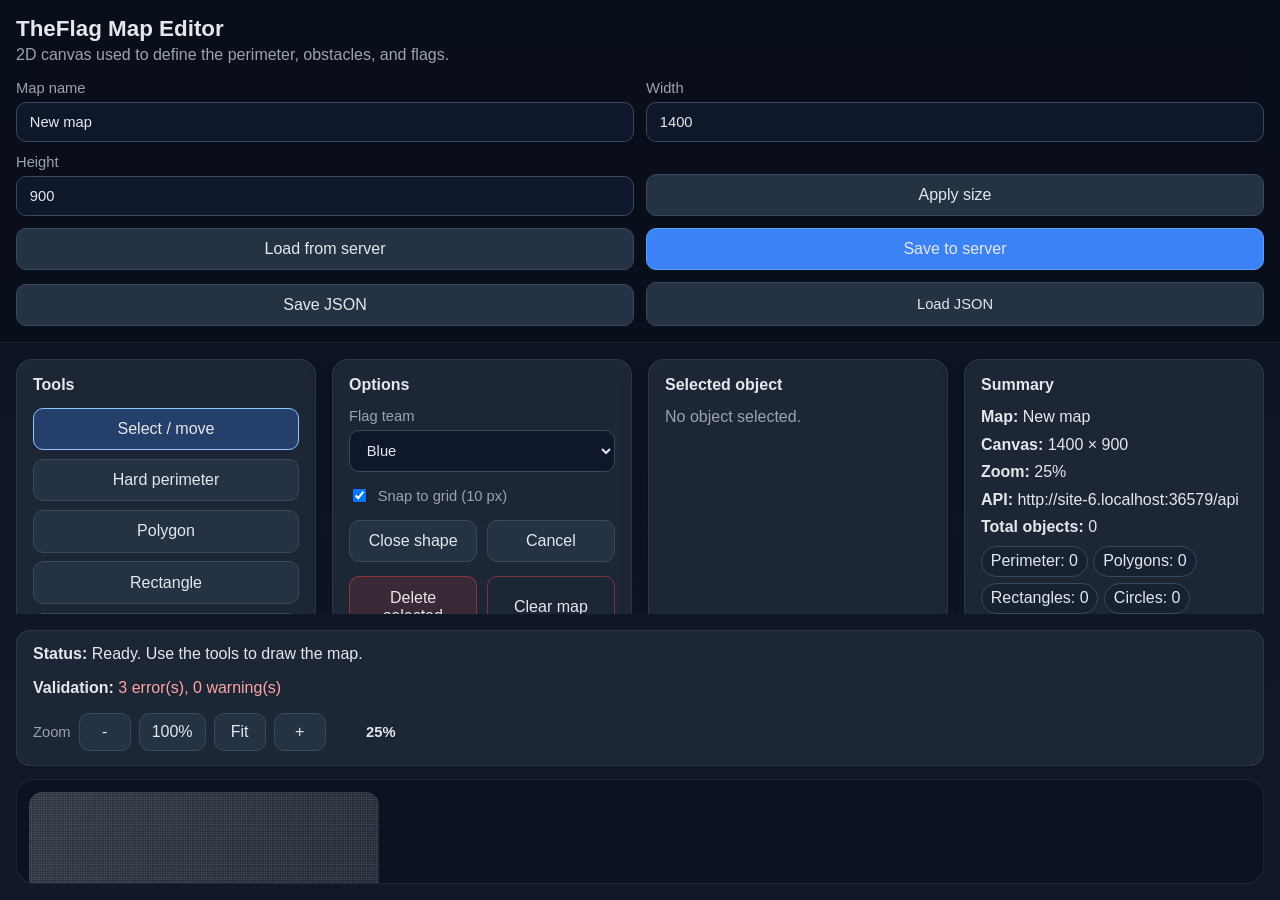
==== client-pwa/editor/index.html @ cf9e2ecb "First commit" ====
<!DOCTYPE html>
<html lang="en">
<head>
  <meta charset="UTF-8" />
  <meta name="viewport" content="width=device-width, initial-scale=1.0" />
  <title>TheFlag Map Editor</title>
  <link rel="stylesheet" href="styles.css" />
</head>
<body>
  <div class="app-shell">
    <header class="topbar">
      <div class="brand-block">
        <h1>TheFlag Map Editor</h1>
        <p>2D canvas used to define the perimeter, obstacles, and flags.</p>
      </div>

      <div class="topbar-actions">
        <label>
          <span>Map name</span>
          <input id="mapNameInput" type="text" value="New map" maxlength="80" />
        </label>

        <label>
          <span>Width</span>
          <input id="mapWidthInput" type="number" min="400" max="4000" step="10" value="1400" />
        </label>

        <label>
          <span>Height</span>
          <input id="mapHeightInput" type="number" min="300" max="3000" step="10" value="900" />
        </label>

        <button id="applyCanvasSizeBtn" class="secondary">Apply size</button>
        <button id="loadServerMapBtn" class="secondary">Load from server</button>
        <button id="saveServerMapBtn" class="primary">Save to server</button>
        <button id="saveJsonBtn" class="secondary">Save JSON</button>

        <label class="file-loader secondary file-loader-label">
          <span>Load JSON</span>
          <input id="loadJsonInput" type="file" accept="application/json,.json" />
        </label>
      </div>
    </header>

    <main class="workspace">
      <aside class="sidebar left-sidebar">
        <section class="panel">
          <h2>Tools</h2>
          <div id="toolButtons" class="tool-grid">
            <button data-tool="select" class="tool-button active">Select / move</button>
            <button data-tool="perimeter" class="tool-button">Hard perimeter</button>
            <button data-tool="polygon" class="tool-button">Polygon</button>
            <button data-tool="rect" class="tool-button">Rectangle</button>
            <button data-tool="circle" class="tool-button">Circle</button>
            <button data-tool="flag" class="tool-button">Flag</button>
          </div>
        </section>

        <section class="panel">
          <h2>Options</h2>
          <div class="panel-stack">
            <label>
              <span>Flag team</span>
              <select id="flagTeamSelect">
                <option value="blue">Blue</option>
                <option value="red">Red</option>
              </select>
            </label>

            <label class="checkbox-row">
              <input id="snapToGridInput" type="checkbox" checked />
              <span>Snap to grid (10 px)</span>
            </label>

            <div class="button-row">
              <button id="finishShapeBtn" class="secondary">Close shape</button>
              <button id="cancelShapeBtn" class="secondary">Cancel</button>
            </div>

            <div class="button-row">
              <button id="deleteSelectedBtn" class="danger">Delete selected</button>
              <button id="clearAllBtn" class="danger ghost">Clear map</button>
            </div>
          </div>
        </section>

        <section class="panel compact-panel">
          <h2>Selected object</h2>
          <div id="selectedObjectDetails" class="selected-details empty-state">No object selected.</div>
        </section>

        <section class="panel compact-panel">
          <h2>Summary</h2>
          <div id="summaryBlock" class="summary-block"></div>
        </section>

        <section class="panel">
          <h2>Instructions</h2>
          <ul class="help-list">
            <li><strong>Perimeter / Polygon:</strong> click to add vertices. Close the shape with the first point, <kbd>Enter</kbd>, or the <em>Close shape</em> button.</li>
            <li><strong>Rectangle / Circle:</strong> click and drag.</li>
            <li><strong>Flag:</strong> click to place it. Change the team in the dropdown.</li>
            <li><strong>Selection:</strong> click an object to move it. If it is selected and is not a circle, drag its points for precise editing.</li>
            <li><strong>Pan:</strong> in selection mode, use <kbd>Ctrl</kbd> + drag to move around the map while zoomed in.</li>
            <li><strong>Zoom:</strong> use the buttons, <kbd>+</kbd>, <kbd>-</kbd>, <kbd>0</kbd>, or the mouse wheel over the map. Zoom stays centered on the current cursor position.</li>
            <li><strong>JSON:</strong> save the map and reload it whenever you want.</li>
            <li><strong>Server:</strong> use <em>Load from server</em> to fetch <code>GET /api/map</code> and <em>Save to server</em> to send <code>PUT /api/map</code>.</li>
          </ul>
        </section>
      </aside>

      <section class="canvas-section">
        <div class="canvas-toolbar">
          <div>
            <strong>Status:</strong>
            <span id="statusText">Ready.</span>
          </div>
          <div>
            <strong>Validation:</strong>
            <span id="validationText">Not validated.</span>
          </div>
          <div class="zoom-controls">
            <span class="zoom-label">Zoom</span>
            <button id="zoomOutBtn" type="button" class="secondary">-</button>
            <button id="zoomResetBtn" type="button" class="secondary">100%</button>
            <button id="zoomFitBtn" type="button" class="secondary">Fit</button>
            <button id="zoomInBtn" type="button" class="secondary">+</button>
            <span id="zoomValue" class="zoom-value">100%</span>
          </div>
        </div>

        <div id="canvasWrapper" class="canvas-wrapper">
          <div id="canvasContent" class="canvas-content">
            <canvas id="editorCanvas" width="1400" height="900"></canvas>
          </div>
        </div>
      </section>
    </main>
  </div>

  <script src="app.js"></script>
</body>
</html>
---- client-pwa/editor/styles.css ----
:root {
  --bg: #111827;
  --panel: #1f2937;
  --panel-2: #243244;
  --border: #39485e;
  --text: #e5e7eb;
  --muted: #9ca3af;
  --primary: #3b82f6;
  --danger: #ef4444;
  --success: #10b981;
  --warning: #f59e0b;
  --grid: rgba(255, 255, 255, 0.07);
}

* {
  box-sizing: border-box;
}

html, body {
  height: 100%;
  margin: 0;
  overflow: hidden;
  font-family: Inter, Segoe UI, Roboto, Arial, sans-serif;
  color: var(--text);
  background: linear-gradient(180deg, #0b1220 0%, #111827 100%);
}

body {
  min-height: 100vh;
  overflow: hidden;
}

button,
input,
select {
  font: inherit;
}

button {
  cursor: pointer;
  border: 1px solid var(--border);
  background: var(--panel-2);
  color: var(--text);
  border-radius: 10px;
  padding: 0.7rem 0.9rem;
  transition: transform 0.08s ease, background 0.15s ease, border-color 0.15s ease;
}

button:hover,
.file-loader-label:hover {
  border-color: #5f7a9b;
  background: #304157;
}

button:active {
  transform: translateY(1px);
}

button:disabled {
  opacity: 0.6;
  cursor: wait;
  transform: none;
}

button.primary {
  background: var(--primary);
  border-color: #5ca0ff;
}

button.secondary,
.file-loader-label {
  background: var(--panel-2);
}

button.danger {
  background: rgba(239, 68, 68, 0.14);
  border-color: rgba(239, 68, 68, 0.45);
}

button.ghost {
  background: transparent;
}

input[type="text"],
input[type="number"],
select {
  width: 100%;
  background: #0f172a;
  color: var(--text);
  border: 1px solid var(--border);
  border-radius: 10px;
  padding: 0.7rem 0.8rem;
}

label {
  display: flex;
  flex-direction: column;
  gap: 0.35rem;
  color: var(--muted);
  font-size: 0.92rem;
}

.file-loader-label {
  position: relative;
  display: inline-flex;
  align-items: center;
  justify-content: center;
  min-height: 44px;
  padding: 0.7rem 0.9rem;
  border-radius: 10px;
  border: 1px solid var(--border);
  color: var(--text);
}

.file-loader-label input {
  position: absolute;
  inset: 0;
  opacity: 0;
  cursor: pointer;
}

.app-shell {
  display: flex;
  flex-direction: column;
  height: 100vh;
  min-height: 100vh;
  overflow: hidden;
}

.topbar {
  display: grid;
  grid-template-columns: minmax(260px, 420px) 1fr;
  gap: 1rem;
  padding: 1rem;
  border-bottom: 1px solid rgba(255, 255, 255, 0.08);
  background: rgba(9, 14, 24, 0.75);
  backdrop-filter: blur(10px);
}

.brand-block h1 {
  margin: 0 0 0.25rem 0;
  font-size: 1.4rem;
}

.brand-block p {
  margin: 0;
  color: var(--muted);
}

.topbar-actions {
  display: grid;
  grid-template-columns: minmax(180px, 240px) 110px 110px repeat(5, auto);
  gap: 0.75rem;
  align-items: end;
}

.workspace {
  flex: 1;
  display: grid;
  grid-template-columns: 320px minmax(0, 1fr);
  gap: 1rem;
  padding: 1rem;
  min-height: 0;
  overflow: hidden;
}

.sidebar,
.canvas-section {
  min-height: 0;
}

.sidebar {
  display: flex;
  flex-direction: column;
  gap: 1rem;
  overflow: auto;
}

.panel {
  background: rgba(31, 41, 55, 0.92);
  border: 1px solid rgba(255, 255, 255, 0.08);
  border-radius: 16px;
  padding: 1rem;
  box-shadow: 0 8px 30px rgba(0, 0, 0, 0.18);
}

.compact-panel {
  padding-bottom: 0.9rem;
}

.panel h2 {
  margin: 0 0 0.85rem 0;
  font-size: 1rem;
}

.tool-grid {
  display: grid;
  grid-template-columns: 1fr;
  gap: 0.55rem;
}

.tool-button.active {
  border-color: #93c5fd;
  background: rgba(59, 130, 246, 0.28);
}

.panel-stack {
  display: flex;
  flex-direction: column;
  gap: 0.9rem;
}

.checkbox-row {
  flex-direction: row;
  align-items: center;
  gap: 0.55rem;
}

.checkbox-row input {
  width: auto;
}

.button-row {
  display: grid;
  grid-template-columns: 1fr 1fr;
  gap: 0.6rem;
}

.help-list {
  margin: 0;
  padding-left: 1.1rem;
  color: var(--muted);
}

.help-list li + li {
  margin-top: 0.55rem;
}

kbd {
  display: inline-block;
  padding: 0.1rem 0.35rem;
  border-radius: 6px;
  background: #0f172a;
  border: 1px solid var(--border);
  font-size: 0.8rem;
}

.canvas-section {
  display: flex;
  flex-direction: column;
  gap: 0.8rem;
  min-width: 0;
  min-height: 0;
  overflow: hidden;
}

.canvas-toolbar {
  display: grid;
  grid-template-columns: minmax(0, 1fr) auto auto;
  gap: 1rem;
  align-items: center;
  padding: 0.9rem 1rem;
  border-radius: 14px;
  background: rgba(31, 41, 55, 0.92);
  border: 1px solid rgba(255, 255, 255, 0.08);
}

.zoom-controls {
  display: inline-flex;
  align-items: center;
  justify-content: flex-end;
  gap: 0.5rem;
  flex-wrap: wrap;
}

.zoom-controls button {
  min-width: 52px;
  padding: 0.55rem 0.75rem;
}

.zoom-label,
.zoom-value {
  color: var(--muted);
  font-size: 0.92rem;
}

.zoom-value {
  min-width: 62px;
  text-align: right;
  color: var(--text);
  font-weight: 600;
}

.canvas-wrapper {
  flex: 1 1 auto;
  min-height: 0;
  height: 100%;
  overflow: auto;
  padding: 0.75rem;
  border-radius: 18px;
  background: rgba(12, 18, 31, 0.8);
  border: 1px solid rgba(255, 255, 255, 0.08);
  position: relative;
  overscroll-behavior: contain;
}

.canvas-content {
  position: relative;
  width: 1400px;
  height: 900px;
}

#editorCanvas {
  display: block;
  width: 1400px;
  height: 900px;
  background: #202833;
  border-radius: 14px;
  box-shadow: inset 0 0 0 1px rgba(255, 255, 255, 0.08);
}

.selected-details,
.summary-block {
  display: flex;
  flex-direction: column;
  gap: 0.6rem;
}

.selected-points {
  display: grid;
  gap: 0.35rem;
}

.point-chip {
  padding: 0.45rem 0.6rem;
  border-radius: 10px;
  background: #162131;
  border: 1px solid var(--border);
  color: var(--muted);
  font-size: 0.9rem;
}

.empty-state {
  color: var(--muted);
}

.summary-pill {
  display: inline-flex;
  align-items: center;
  gap: 0.35rem;
  padding: 0.35rem 0.55rem;
  border-radius: 999px;
  background: #162131;
  border: 1px solid var(--border);
  margin: 0 0.35rem 0.35rem 0;
}

.note-ok,
.note-warning,
.note-error {
  padding: 0.7rem 0.8rem;
  border-radius: 12px;
  border: 1px solid transparent;
}

.note-ok {
  background: rgba(16, 185, 129, 0.1);
  border-color: rgba(16, 185, 129, 0.35);
}

.note-warning {
  background: rgba(245, 158, 11, 0.1);
  border-color: rgba(245, 158, 11, 0.35);
}

.note-error {
  background: rgba(239, 68, 68, 0.1);
  border-color: rgba(239, 68, 68, 0.35);
}

@media (max-width: 1280px) {
  .topbar {
    grid-template-columns: 1fr;
  }

  .topbar-actions {
    grid-template-columns: repeat(2, minmax(0, 1fr));
  }

  .workspace {
    grid-template-columns: 1fr;
  }

  .left-sidebar {
    display: grid;
    grid-template-columns: repeat(auto-fit, minmax(260px, 1fr));
  }

  .canvas-toolbar {
    grid-template-columns: 1fr;
  }

  .zoom-controls {
    justify-content: flex-start;
  }
}

@media (max-width: 760px) {
  .topbar-actions,
  .left-sidebar {
    grid-template-columns: 1fr;
  }

  .button-row {
    grid-template-columns: 1fr;
  }

  .zoom-controls {
    gap: 0.35rem;
  }

  .zoom-controls button {
    min-width: 44px;
  }
}
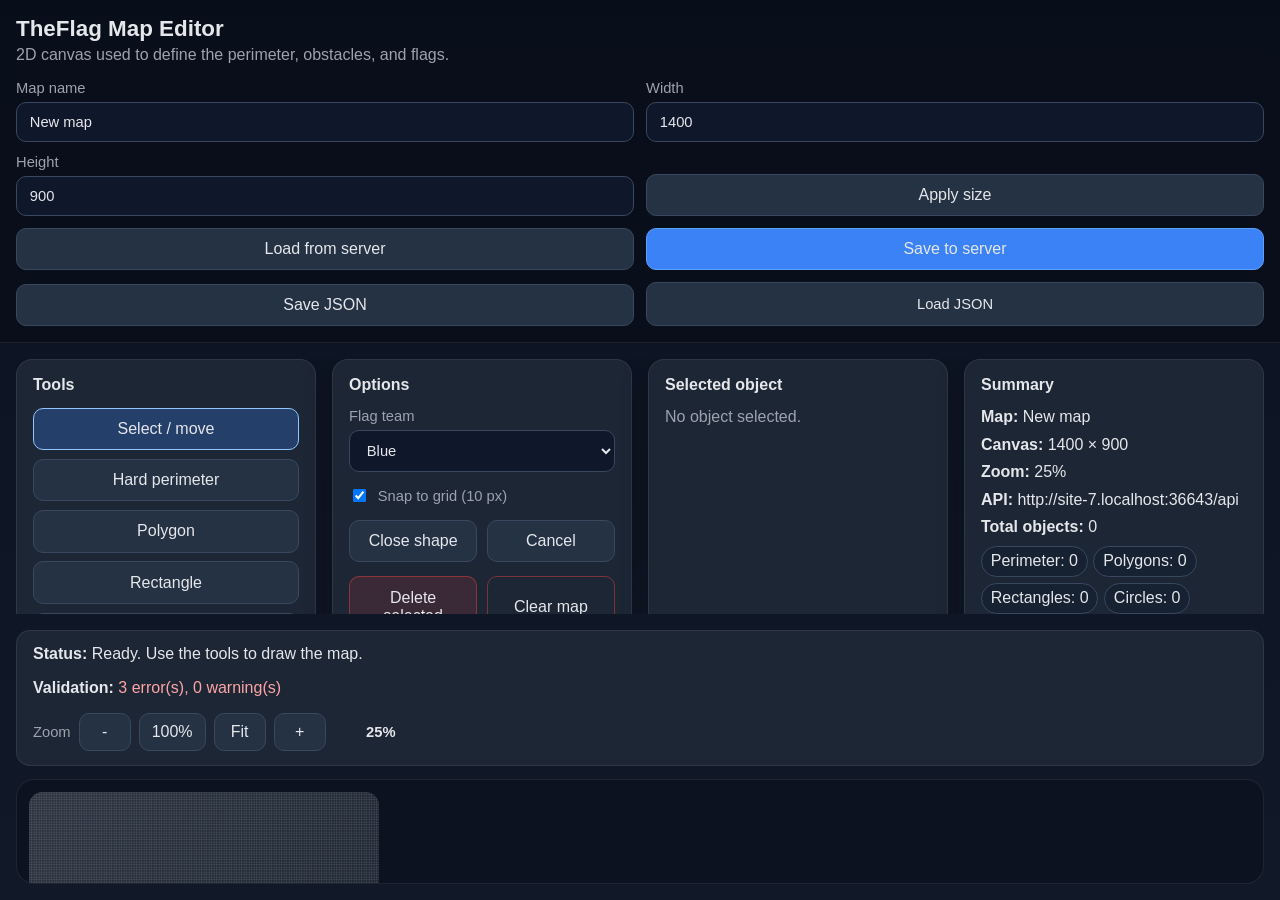
==== commit 9966f6d2: "Added documentation" ====
--- a/client-pwa/editor/index.html
+++ b/client-pwa/editor/index.html
@@ -3,7 +3,7 @@
 <head>
   <meta charset="UTF-8" />
   <meta name="viewport" content="width=device-width, initial-scale=1.0" />
-  <title>TheFlag Map Editor</title>
+  <title>THEFLAG Map Editor - by David Jorge Aguirre Grazio</title>
   <link rel="stylesheet" href="styles.css" />
 </head>
 <body>
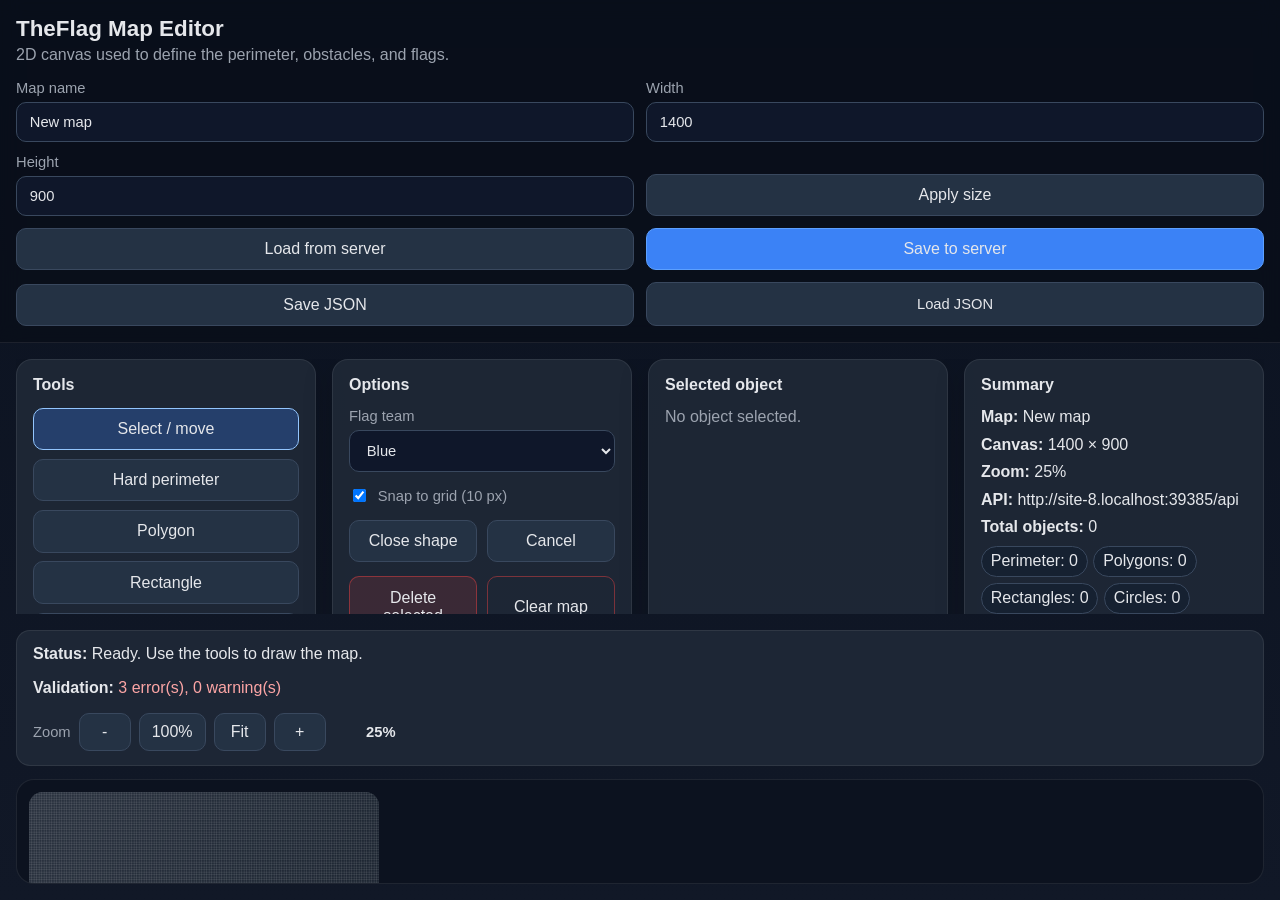
==== commit a2ab975a: "Updated URL" ====
--- a/client-pwa/editor/index.html
+++ b/client-pwa/editor/index.html
@@ -3,7 +3,7 @@
 <head>
   <meta charset="UTF-8" />
   <meta name="viewport" content="width=device-width, initial-scale=1.0" />
-  <title>THEFLAG Map Editor - by David Jorge Aguirre Grazio</title>
+  <title>THE FLAG - Map editor - by David Jorge Aguirre Grazio</title>
   <link rel="stylesheet" href="styles.css" />
 </head>
 <body>
